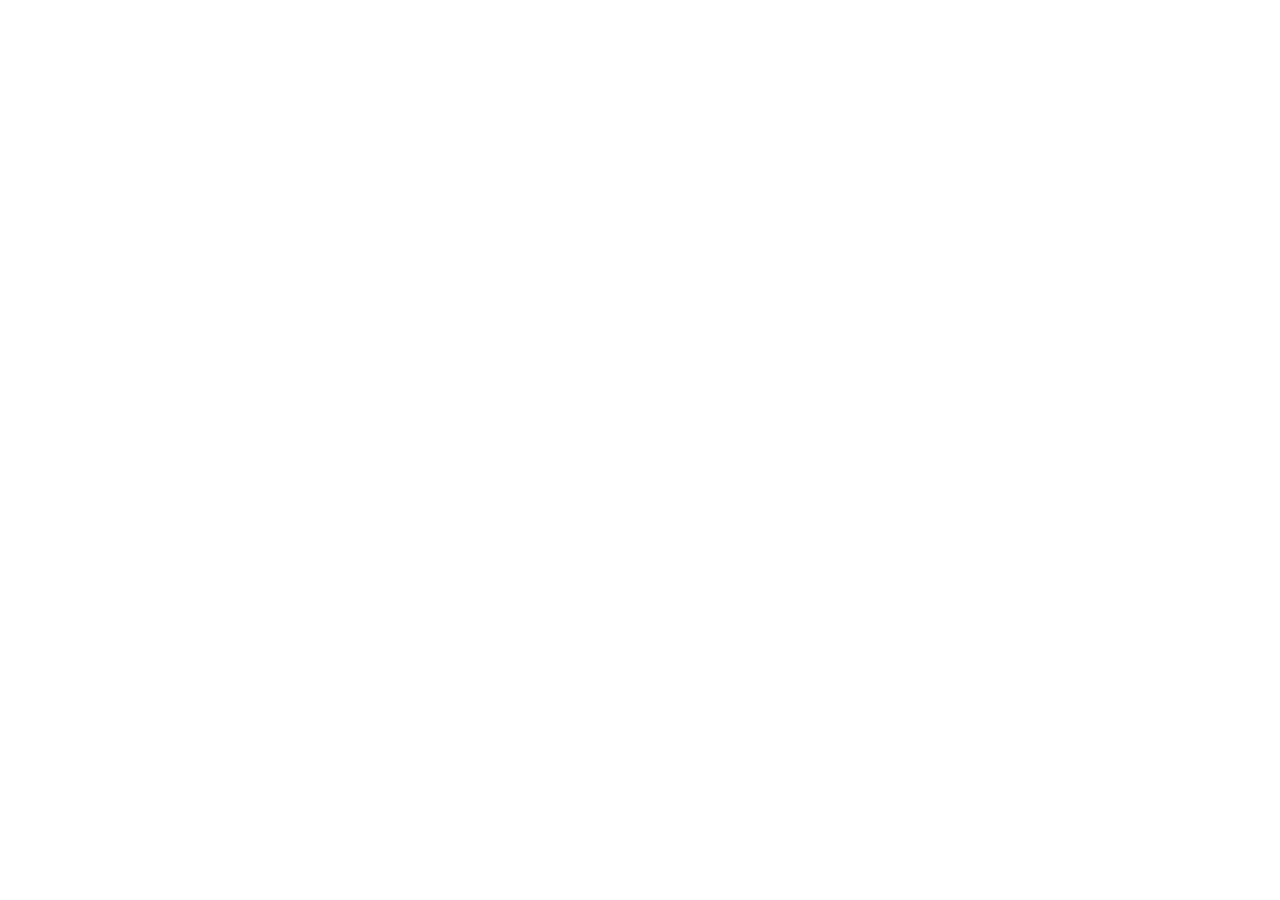
==== 04-Formularios/index.html @ 56d7e845 "Finalizacion de estructura de clases. (Se crea un documento html por carpeta para que git reconozca " ====
<!DOCTYPE html>
<html lang="en">
<head>
    <meta charset="UTF-8">
    <meta name="viewport" content="width=device-width, initial-scale=1.0">
    <title>Document</title>
</head>
<body>
    
</body>
</html>
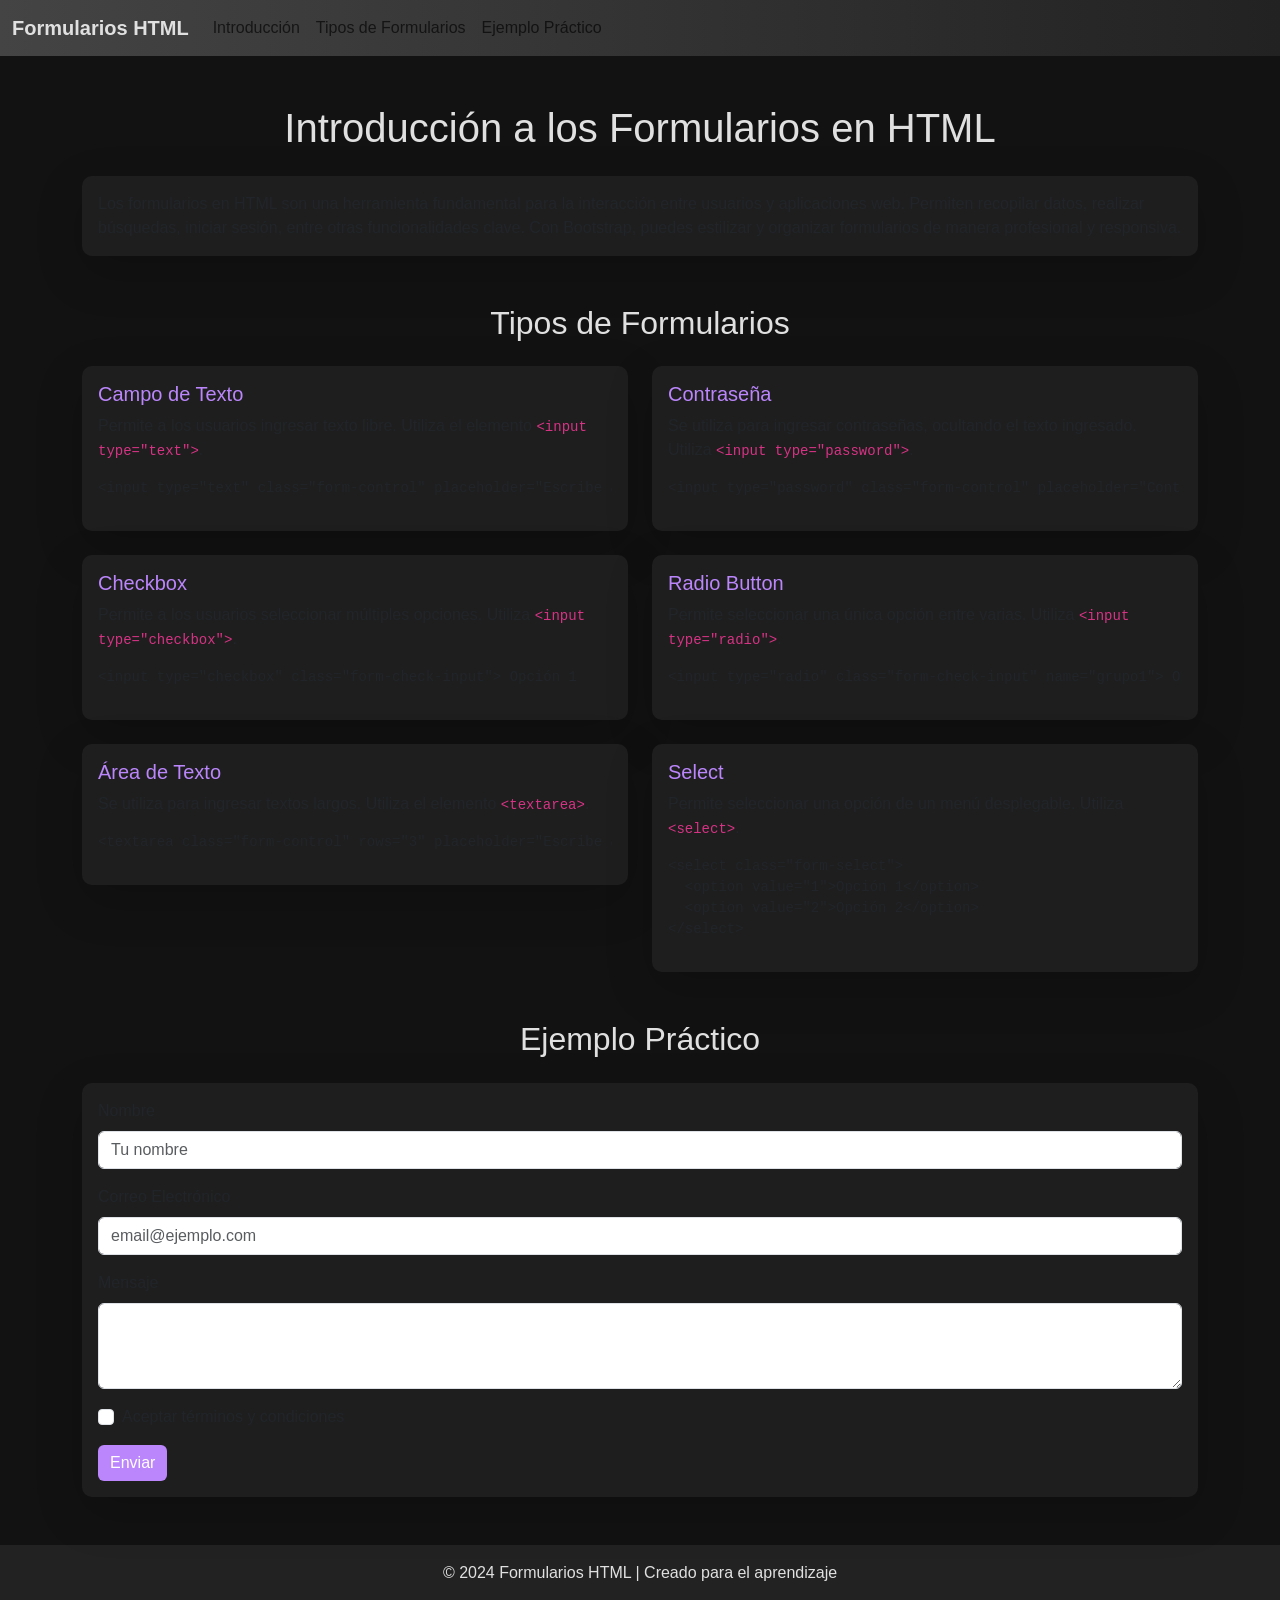
==== commit 452743bb: "Se añade sitio introductorio a formularios hecho con bootstrap en la seccion de formularios." ====
--- a/04-Formularios/index.html
+++ b/04-Formularios/index.html
@@ -1,11 +1,200 @@
 <!DOCTYPE html>
 <html lang="en">
 <head>
+    <!-- Metadatos básicos -->
     <meta charset="UTF-8">
     <meta name="viewport" content="width=device-width, initial-scale=1.0">
-    <title>Document</title>
+    <title>Clase 4: Formularios en HTML</title>
+    
+    <!-- Carga de estilos de Bootstrap -->
+    <link href="https://cdn.jsdelivr.net/npm/bootstrap@5.3.0-alpha1/dist/css/bootstrap.min.css" rel="stylesheet">
+    
+    <!-- Estilo personalizado para el sitio -->
+    <style>
+        body {
+            background-color: #121212;
+            color: #e0e0e0;
+            font-family: 'Segoe UI', Tahoma, Geneva, Verdana, sans-serif;
+        }
+        .navbar {
+            background: linear-gradient(90deg, #444444, #222222);
+        }
+        .navbar-brand {
+            font-weight: bold;
+            color: #e0e0e0;
+        }
+        footer {
+            background: #222222;
+            color: #e0e0e0;
+        }
+        .card {
+            background-color: #1e1e1e;
+            border: none;
+            border-radius: 10px;
+            box-shadow: 0 4px 6px rgba(0, 0, 0, 0.5);
+        }
+        .card-title {
+            color: #bb86fc;
+        }
+        .btn-primary {
+            background-color: #bb86fc;
+            border: none;
+        }
+        .btn-primary:hover {
+            background-color: #9b68d9;
+        }
+    </style>
 </head>
 <body>
-    
+    <!-- Barra de navegación principal -->
+    <nav class="navbar navbar-expand-lg">
+        <div class="container-fluid">
+            <a class="navbar-brand" href="#">Formularios HTML</a>
+            <button class="navbar-toggler" type="button" data-bs-toggle="collapse" data-bs-target="#navbarNav" aria-controls="navbarNav" aria-expanded="false" aria-label="Toggle navigation">
+                <span class="navbar-toggler-icon"></span>
+            </button>
+            <div class="collapse navbar-collapse" id="navbarNav">
+                <ul class="navbar-nav">
+                    <li class="nav-item"><a class="nav-link" href="#intro">Introducción</a></li>
+                    <li class="nav-item"><a class="nav-link" href="#tipos">Tipos de Formularios</a></li>
+                    <li class="nav-item"><a class="nav-link" href="#ejemplo">Ejemplo Práctico</a></li>
+                </ul>
+            </div>
+        </div>
+    </nav>
+
+    <!-- Contenedor principal -->
+    <div class="container mt-5">
+        <!-- Sección de introducción -->
+        <section id="intro">
+            <h1 class="text-center mb-4">Introducción a los Formularios en HTML</h1>
+            <div class="card shadow-lg">
+                <div class="card-body">
+                    <p class="card-text">Los formularios en HTML son una herramienta fundamental para la interacción entre usuarios y aplicaciones web. Permiten recopilar datos, realizar búsquedas, iniciar sesión, entre otras funcionalidades clave. Con Bootstrap, puedes estilizar y organizar formularios de manera profesional y responsiva.</p>
+                </div>
+            </div>
+        </section>
+
+        <!-- Sección de tipos de formularios -->
+        <section id="tipos" class="mt-5">
+            <h2 class="text-center mb-4">Tipos de Formularios</h2>
+            <div class="row g-4">
+                <!-- Tipo: Campo de texto -->
+                <div class="col-md-6">
+                    <div class="card shadow-lg">
+                        <div class="card-body">
+                            <h5 class="card-title">Campo de Texto</h5>
+                            <p class="card-text">Permite a los usuarios ingresar texto libre. Utiliza el elemento <code>&lt;input type="text"&gt;</code>.</p>
+                            <pre><code>&lt;input type="text" class="form-control" placeholder="Escribe aquí"&gt;</code></pre>
+                        </div>
+                    </div>
+                </div>
+                <!-- Tipo: Contraseña -->
+                <div class="col-md-6">
+                    <div class="card shadow-lg">
+                        <div class="card-body">
+                            <h5 class="card-title">Contraseña</h5>
+                            <p class="card-text">Se utiliza para ingresar contraseñas, ocultando el texto ingresado. Utiliza <code>&lt;input type="password"&gt;</code>.</p>
+                            <pre><code>&lt;input type="password" class="form-control" placeholder="Contraseña"&gt;</code></pre>
+                        </div>
+                    </div>
+                </div>
+                <!-- Tipo: Checkbox -->
+                <div class="col-md-6">
+                    <div class="card shadow-lg">
+                        <div class="card-body">
+                            <h5 class="card-title">Checkbox</h5>
+                            <p class="card-text">Permite a los usuarios seleccionar múltiples opciones. Utiliza <code>&lt;input type="checkbox"&gt;</code>.</p>
+                            <pre><code>&lt;input type="checkbox" class="form-check-input"&gt; Opción 1</code></pre>
+                        </div>
+                    </div>
+                </div>
+                <!-- Tipo: Radio Button -->
+                <div class="col-md-6">
+                    <div class="card shadow-lg">
+                        <div class="card-body">
+                            <h5 class="card-title">Radio Button</h5>
+                            <p class="card-text">Permite seleccionar una única opción entre varias. Utiliza <code>&lt;input type="radio"&gt;</code>.</p>
+                            <pre><code>&lt;input type="radio" class="form-check-input" name="grupo1"&gt; Opción 1</code></pre>
+                        </div>
+                    </div>
+                </div>
+                <!-- Tipo: Área de Texto -->
+                <div class="col-md-6">
+                    <div class="card shadow-lg">
+                        <div class="card-body">
+                            <h5 class="card-title">Área de Texto</h5>
+                            <p class="card-text">Se utiliza para ingresar textos largos. Utiliza el elemento <code>&lt;textarea&gt;</code>.</p>
+                            <pre><code>&lt;textarea class="form-control" rows="3" placeholder="Escribe aquí"&gt;&lt;/textarea&gt;</code></pre>
+                        </div>
+                    </div>
+                </div>
+                <!-- Tipo: Select -->
+                <div class="col-md-6">
+                    <div class="card shadow-lg">
+                        <div class="card-body">
+                            <h5 class="card-title">Select</h5>
+                            <p class="card-text">Permite seleccionar una opción de un menú desplegable. Utiliza <code>&lt;select&gt;</code>.</p>
+                            <pre><code>&lt;select class="form-select"&gt;
+  &lt;option value="1"&gt;Opción 1&lt;/option&gt;
+  &lt;option value="2"&gt;Opción 2&lt;/option&gt;
+&lt;/select&gt;</code></pre>
+                        </div>
+                    </div>
+                </div>
+            </div>
+        </section>
+
+        <!-- Sección de ejemplo práctico -->
+        <section id="ejemplo" class="mt-5">
+            <h2 class="text-center mb-4">Ejemplo Práctico</h2>
+            <div class="card shadow-lg">
+                <div class="card-body">
+                    <form>
+                        <!-- Campo: Nombre -->
+                        <div class="mb-3">
+                            <label for="nombre" class="form-label">Nombre</label>
+                            <input type="text" class="form-control" id="nombre" placeholder="Tu nombre">
+                        </div>
+                        <!-- Campo: Correo -->
+                        <div class="mb-3">
+                            <label for="correo" class="form-label">Correo Electrónico</label>
+                            <input type="email" class="form-control" id="correo" placeholder="email@ejemplo.com">
+                        </div>
+                        <!-- Campo: Mensaje -->
+                        <div class="mb-3">
+                            <label for="mensaje" class="form-label">Mensaje</label>
+                            <textarea class="form-control" id="mensaje" rows="3"></textarea>
+                        </div>
+                        <!-- Checkbox: Aceptar términos -->
+                        <div class="mb-3 form-check">
+                            <input type="checkbox" class="form-check-input" id="aceptar">
+                            <label class="form-check-label" for="aceptar">Aceptar términos y condiciones</label>
+                        </div>
+                        <!-- Botón de envío -->
+                        <button type="submit" class="btn btn-primary">Enviar</button>
+                    </form>
+                </div>
+            </div>
+        </section>
+    </div>
+
+    <!-- Pie de página -->
+    <footer class="text-center py-3 mt-5">
+        <p>© 2024 Formularios HTML | Creado para el aprendizaje</p>
+    </footer>
+
+    <!-- Scripts de Bootstrap -->
+    <script src="https://cdn.jsdelivr.net/npm/bootstrap@5.3.0-alpha1/dist/js/bootstrap.bundle.min.js"></script>
+
+    <!--
+    Intro a formularios (Consigna):
+    1. Crea un archivo HTML y copia el código base proporcionado aquí.
+    2. Descarga Bootstrap desde la CDN incluida o intégralo localmente.
+    3. Personaliza los estilos CSS según sea necesario.
+    4. Modifica los contenidos de texto y ejemplos de formularios para adaptarlos a tus necesidades.
+    5. Visualiza el sitio en un navegador y ajusta cualquier detalle adicional.
+    -->
+
 </body>
-</html>+</html>
